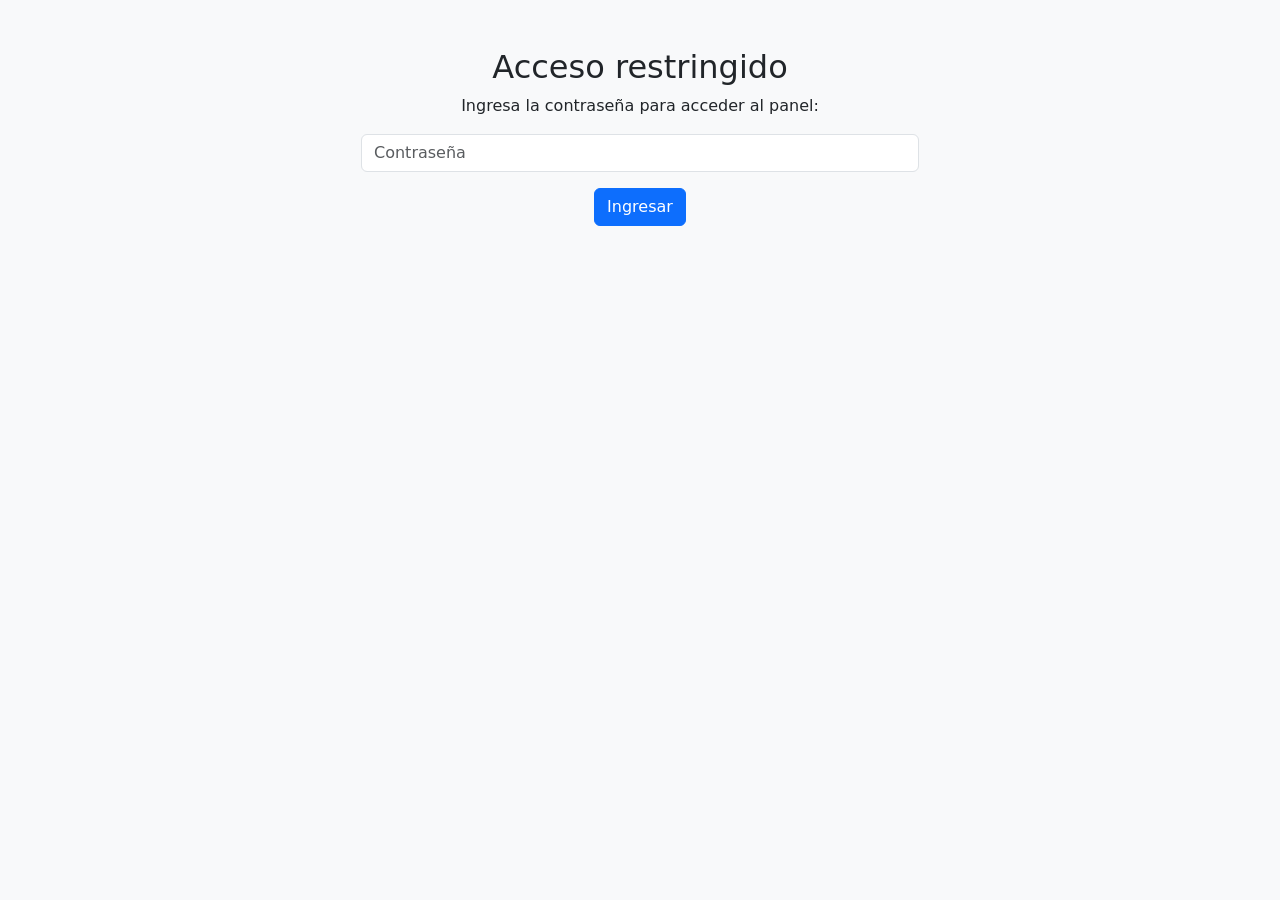
==== admin.html @ f6d219a7 "ULTIMO1" ====
<!DOCTYPE html>
<html lang="es">
<head>
  <meta charset="UTF-8" />
  <meta name="viewport" content="width=device-width, initial-scale=1.0" />
  <title>Panel de Formularios - Admin</title>
  <link rel="stylesheet" href="https://cdn.jsdelivr.net/npm/bootstrap@5.3.0/dist/css/bootstrap.min.css" />
</head>
<body class="bg-light">
  <div id="login-screen" class="container py-5 text-center">
    <h2>Acceso restringido</h2>
    <p>Ingresa la contraseña para acceder al panel:</p>
    <input type="password" id="password" class="form-control w-50 mx-auto mb-3" placeholder="Contraseña" />
    <button onclick="verificarPassword()" class="btn btn-primary">Ingresar</button>
    <p id="error-msg" class="text-danger mt-2"></p>
  </div>

  <div id="panel" style="display:none;" class="container py-5">
    <h1 class="mb-4">Panel de Formularios</h1>
    <div id="form-list" class="table-responsive">
      <table class="table table-bordered table-striped">
        <thead>
          <tr>
            <th>Fecha</th>
            <th>Nombre</th>
            <th>Email</th>
            <th>Mensaje</th>
            <th>Archivo</th>
          </tr>
        </thead>
        <tbody id="form-entries">
          <tr><td colspan="5" class="text-center">Cargando...</td></tr>
        </tbody>
      </table>
    </div>
  </div>

  <script>
    const PASSWORD_HASH = '5ef32fa9021000f6d67c8e5c7c827340368f5792f71b48b9cdea128e2f687de3'; // tu SHA-256
    const token = 'nfp_9mSuHfuSENEKLBWqGfeNu8BYX3ADo1o38f17';
    const siteId = '2b561310-c301-42be-9af0-bed54bb1f37e';

    async function verificarPassword() {
      const input = document.getElementById('password').value;
      const hash = await sha256(input);

      if (hash === PASSWORD_HASH) {
        document.getElementById('login-screen').style.display = 'none';
        document.getElementById('panel').style.display = 'block';
        obtenerEnvios();
      } else {
        document.getElementById('error-msg').innerText = 'Contraseña incorrecta';
      }
    }

    async function sha256(str) {
      const buffer = new TextEncoder().encode(str);
      const hashBuffer = await crypto.subtle.digest('SHA-256', buffer);
      const hashArray = Array.from(new Uint8Array(hashBuffer));
      return hashArray.map(b => b.toString(16).padStart(2, '0')).join('');
    }

    async function obtenerEnvios() {
      const res = await fetch(`https://api.netlify.com/api/v1/sites/${siteId}/submissions`, {
        headers: {
          Authorization: `Bearer ${token}`
        }
      });

      const datos = await res.json();
      const tbody = document.getElementById('form-entries');
      tbody.innerHTML = '';

      if (!Array.isArray(datos) || datos.length === 0) {
        tbody.innerHTML = '<tr><td colspan="5" class="text-center">No hay envíos</td></tr>';
        return;
      }

      datos.forEach(item => {
        const fecha = new Date(item.created_at).toLocaleString();
        const nombre = item.data['contact-name'] || '-';
        const email = item.data['contact-email'] || '-';
        const mensaje = item.data['contact-message'] || '-';

        let archivo = '-';
        const archivoLink = Object.values(item.data).find(v => typeof v === 'string' && v.startsWith('https://'));
        if (archivoLink) {
          archivo = `<a href="${archivoLink}" target="_blank" class="btn btn-sm btn-primary">Ver archivo</a>`;
        }

        tbody.innerHTML += `
          <tr>
            <td>${fecha}</td>
            <td>${nombre}</td>
            <td>${email}</td>
            <td>${mensaje}</td>
            <td>${archivo}</td>
          </tr>
        `;
      });
    }
  </script>
</body>
</html>
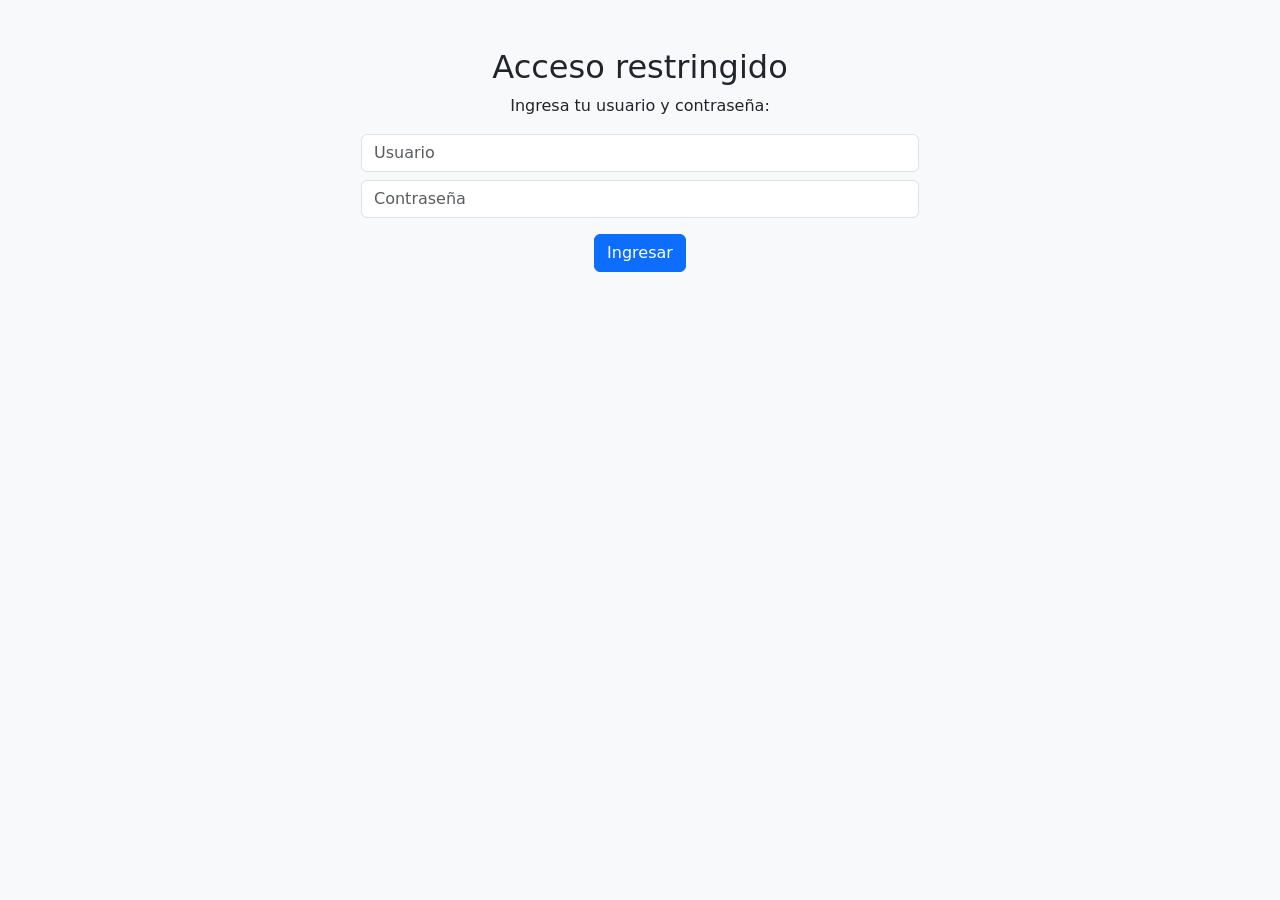
==== commit 944f6878: "45" ====
--- a/admin.html
+++ b/admin.html
@@ -7,17 +7,23 @@
   <link rel="stylesheet" href="https://cdn.jsdelivr.net/npm/bootstrap@5.3.0/dist/css/bootstrap.min.css" />
 </head>
 <body class="bg-light">
+
+  <!-- Login -->
   <div id="login-screen" class="container py-5 text-center">
     <h2>Acceso restringido</h2>
-    <p>Ingresa la contraseña para acceder al panel:</p>
+    <p>Ingresa tu usuario y contraseña:</p>
+
+    <input type="text" id="username" class="form-control w-50 mx-auto mb-2" placeholder="Usuario" />
     <input type="password" id="password" class="form-control w-50 mx-auto mb-3" placeholder="Contraseña" />
-    <button onclick="verificarPassword()" class="btn btn-primary">Ingresar</button>
+    <button onclick="verificarCredenciales()" class="btn btn-primary">Ingresar</button>
+
     <p id="error-msg" class="text-danger mt-2"></p>
   </div>
 
+  <!-- Panel -->
   <div id="panel" style="display:none;" class="container py-5">
     <h1 class="mb-4">Panel de Formularios</h1>
-    <div id="form-list" class="table-responsive">
+    <div class="table-responsive">
       <table class="table table-bordered table-striped">
         <thead>
           <tr>
@@ -29,77 +35,15 @@
           </tr>
         </thead>
         <tbody id="form-entries">
-          <tr><td colspan="5" class="text-center">Cargando...</td></tr>
+          <tr>
+            <td colspan="5" class="text-center">Cargando...</td>
+          </tr>
         </tbody>
       </table>
     </div>
   </div>
 
-  <script>
-    const PASSWORD_HASH = '5ef32fa9021000f6d67c8e5c7c827340368f5792f71b48b9cdea128e2f687de3'; // tu SHA-256
-    const token = 'nfp_9mSuHfuSENEKLBWqGfeNu8BYX3ADo1o38f17';
-    const siteId = '2b561310-c301-42be-9af0-bed54bb1f37e';
-
-    async function verificarPassword() {
-      const input = document.getElementById('password').value;
-      const hash = await sha256(input);
-
-      if (hash === PASSWORD_HASH) {
-        document.getElementById('login-screen').style.display = 'none';
-        document.getElementById('panel').style.display = 'block';
-        obtenerEnvios();
-      } else {
-        document.getElementById('error-msg').innerText = 'Contraseña incorrecta';
-      }
-    }
-
-    async function sha256(str) {
-      const buffer = new TextEncoder().encode(str);
-      const hashBuffer = await crypto.subtle.digest('SHA-256', buffer);
-      const hashArray = Array.from(new Uint8Array(hashBuffer));
-      return hashArray.map(b => b.toString(16).padStart(2, '0')).join('');
-    }
-
-    async function obtenerEnvios() {
-      const res = await fetch(`https://api.netlify.com/api/v1/sites/${siteId}/submissions`, {
-        headers: {
-          Authorization: `Bearer ${token}`
-        }
-      });
-
-      const datos = await res.json();
-      const tbody = document.getElementById('form-entries');
-      tbody.innerHTML = '';
-
-      if (!Array.isArray(datos) || datos.length === 0) {
-        tbody.innerHTML = '<tr><td colspan="5" class="text-center">No hay envíos</td></tr>';
-        return;
-      }
-
-      datos.forEach(item => {
-        const fecha = new Date(item.created_at).toLocaleString();
-        const nombre = item.data['contact-name'] || '-';
-        const email = item.data['contact-email'] || '-';
-        const mensaje = item.data['contact-message'] || '-';
-
-        let archivo = '-';
-        const archivoLink = Object.values(item.data).find(v => typeof v === 'string' && v.startsWith('https://'));
-        if (archivoLink) {
-          archivo = `<a href="${archivoLink}" target="_blank" class="btn btn-sm btn-primary">Ver archivo</a>`;
-        }
-
-        tbody.innerHTML += `
-          <tr>
-            <td>${fecha}</td>
-            <td>${nombre}</td>
-            <td>${email}</td>
-            <td>${mensaje}</td>
-            <td>${archivo}</td>
-          </tr>
-        `;
-      });
-    }
-  </script>
+  <script src="https://cdn.jsdelivr.net/npm/bootstrap@5.3.0/dist/js/bootstrap.bundle.min.js"></script>
+  <script src="js/admin-panel.js"></script>
 </body>
-</html>
-
+</html>
